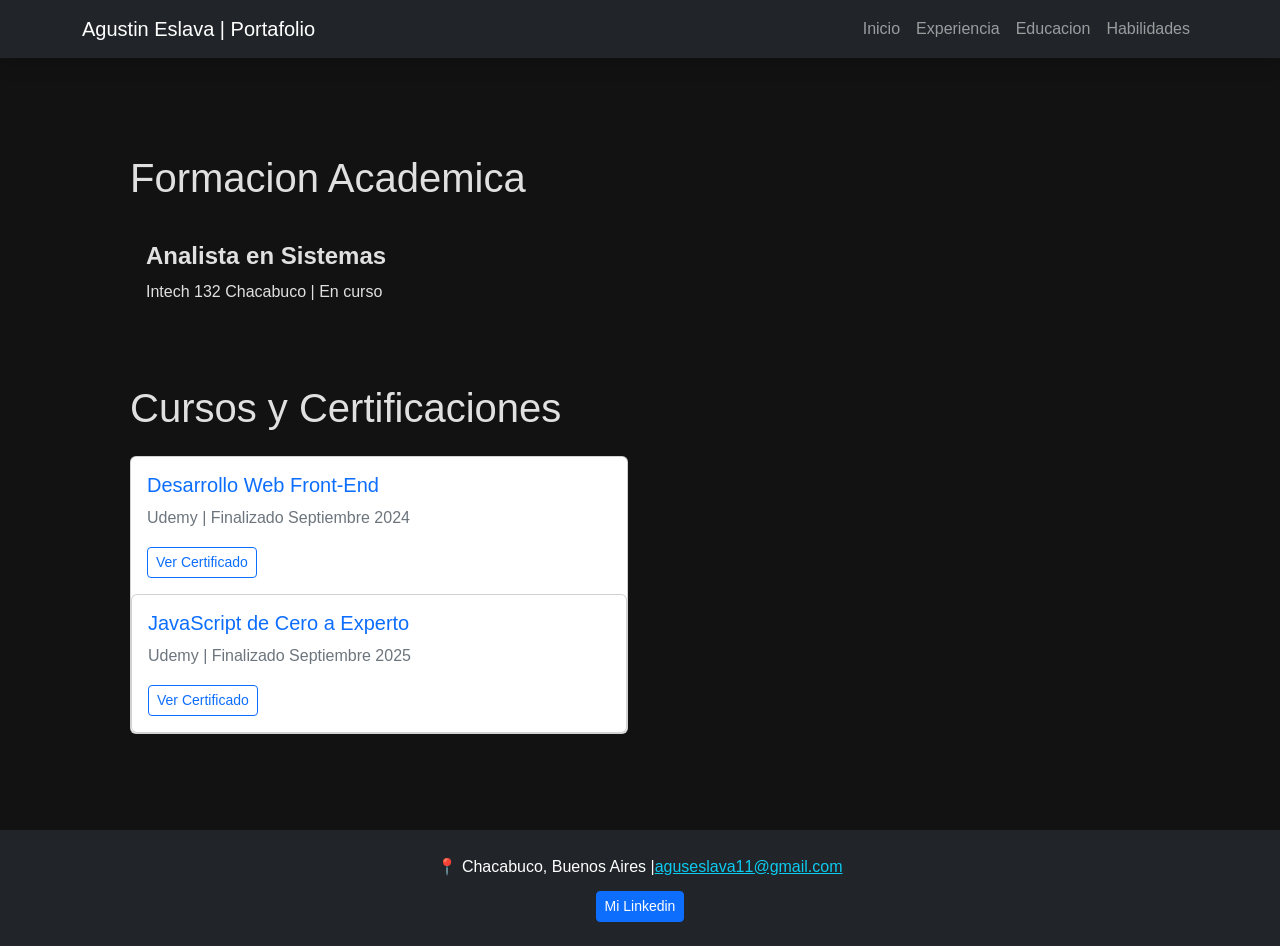
==== educacion.html @ 80c8f485 "Creacion de nuevos archivos y navbar" ====
<!DOCTYPE html>
<html lang="en">
<head>
    <meta charset="UTF-8">
    <meta name="viewport" content="width=device-width, initial-scale=1.0">
    <title>Educacion | Agustin Eslava</title>
    <link href="https://cdn.jsdelivr.net/npm/bootstrap@5.3.0/dist/css/bootstrap.min.css" rel="stylesheet">
    <link rel="stylesheet" href="style.css">

</head>
<body>
     <nav class="navbar navbar-expand-lg navbar-dark bg-dark sticky-top shadow">
        <div class="container">
            <a class="navbar-brand" fw-bold href="index.html">Agustin Eslava | Portafolio</a>
            <button class="navbar-toggler" type="button" data-bs-toggle="collapse" data-bs-target="#navbarNav">
                <span class="navbar-toggler-icon"></span>
            </button>

            <div class="collapse navbar-collapse" id="navbarNav">
                <ul class="navbar-nav ms-auto">
                    <li class="nav-item"><a class="nav-link" href="index.html">Inicio</a></li>
                    <li class="nav-item"><a class="nav-link" href="experiencia.html">Experiencia</a></li>
                    <li class="nav-item"><a class="nav-link" href="educacion.html">Educacion</a></li>
                    <li class="nav-item"><a class="nav-link" href="habilidades.html">Habilidades</a></li>
                </ul>
            </div>
        </div>
    </nav>

    <div class="container my-5">
        <section class="p-5">
                    <h2 class="display-6 mb-4">Formacion Academica</h2>
                        <div class="educacion-item mb-5 p-3 rounden-3">
                            <h3 class="h4 fw-bold">Analista en Sistemas</h3> 
                            <p>Intech 132 Chacabuco | <span class="estado-cursada">En curso</span></p>
                        </div>

                        <h2 class="display-6 mb-4">Cursos y Certificaciones</h2>
                        <div class="row g-4">
                            <div class="col-md-6">
                                <div class="card h-100"><div class="card-body">
                                <h5 class="card-title text-primary">Desarrollo Web Front-End</h5>
                                <p class="card-text text-secondary">Udemy | Finalizado Septiembre 2024</p>
                                <a href="https://www.udemy.com/certificate/UC-b2381cbc-3cc8-4014-b158-303fa6708ece/" class="btn btn-sm btn-outline-primary" target="_blank" rel="noopener">Ver Certificado</a>
                            </div>
                         <div class="card h-100"><div class="card-body">
                                <h5 class="card-title text-primary">JavaScript de Cero a Experto</h5>
                                <p class="card-text text-secondary">Udemy | Finalizado Septiembre 2025</p>
                                <a href="https://www.udemy.com/certificate/UC-1a5c8558-ef1d-42f9-90ba-e4e92c94efa2/" class="btn btn-sm btn-outline-primary" target="_blank" rel="noopener">Ver Certificado</a>
                            </div>
                        </div>
        </section>
    </div>
<footer class="bg-dark text-white text-center py-4 mt-5">
    <p class="mb-1">📍 Chacabuco, Buenos Aires |<a href="maito:aguseslava11@gmail.com" class="text-info">aguseslava11@gmail.com</a> </p>
    <p class="mb-0">
        <a href="https://www.linkedin.com/in/agustin-eslava-4a9761300/" class="btn btn-primary btn-sm mt-2"> Mi Linkedin</a>
    </p>
</footer>

<script src="https://cdn.jsdelivr.net/npm/bootstrap@5.3.0/dist/js/bootstrap.bundle.min.js"></script>
</body>
</html>
---- style.css ----
:root{
    --primary: #00a8ff;
    --bg-dark: #121212;
    --card-bg: #1e1e1e;
    --text-color: #e0e0e0;
}

body{
  font-family: 'Segoe UI', sans-serif;
  background-color: var(--bg-dark);
  color: var(--text-color);
  margin: 0;
  line-height: 1.6;
}

header{
    background: linear-gradient(to right, #1a2a6c, #000000);
    color: white;
    text-align: center;
    padding: 50px 20px;
    border-bottom: 2px solid var(--primary);
}
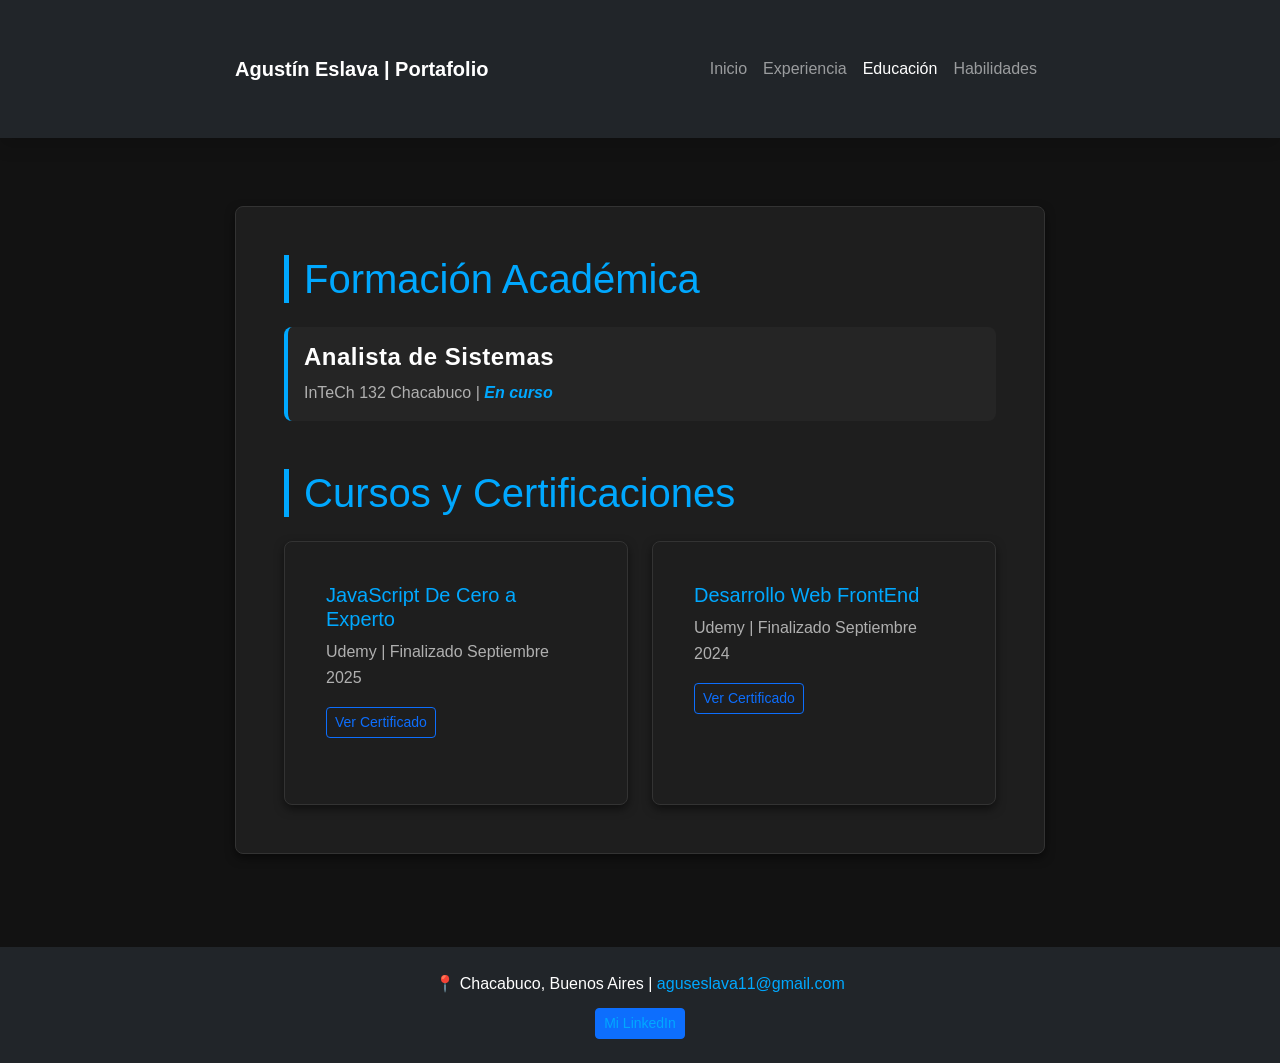
==== commit cf6f8340: "Modificacion CSS" ====
--- a/educacion.html
+++ b/educacion.html
@@ -1,26 +1,25 @@
 <!DOCTYPE html>
-<html lang="en">
+<html lang="es">
 <head>
     <meta charset="UTF-8">
     <meta name="viewport" content="width=device-width, initial-scale=1.0">
-    <title>Educacion | Agustin Eslava</title>
+    <title>Educación | Agustín Eslava</title>
     <link href="https://cdn.jsdelivr.net/npm/bootstrap@5.3.0/dist/css/bootstrap.min.css" rel="stylesheet">
     <link rel="stylesheet" href="style.css">
-
 </head>
 <body>
-     <nav class="navbar navbar-expand-lg navbar-dark bg-dark sticky-top shadow">
+
+    <nav class="navbar navbar-expand-lg navbar-dark bg-dark sticky-top shadow">
         <div class="container">
-            <a class="navbar-brand" fw-bold href="index.html">Agustin Eslava | Portafolio</a>
+            <a class="navbar-brand fw-bold" href="index.html">Agustín Eslava | Portafolio</a>
             <button class="navbar-toggler" type="button" data-bs-toggle="collapse" data-bs-target="#navbarNav">
                 <span class="navbar-toggler-icon"></span>
             </button>
-
             <div class="collapse navbar-collapse" id="navbarNav">
                 <ul class="navbar-nav ms-auto">
                     <li class="nav-item"><a class="nav-link" href="index.html">Inicio</a></li>
                     <li class="nav-item"><a class="nav-link" href="experiencia.html">Experiencia</a></li>
-                    <li class="nav-item"><a class="nav-link" href="educacion.html">Educacion</a></li>
+                    <li class="nav-item"><a class="nav-link active" href="educacion.html">Educación</a></li>
                     <li class="nav-item"><a class="nav-link" href="habilidades.html">Habilidades</a></li>
                 </ul>
             </div>
@@ -28,36 +27,46 @@
     </nav>
 
     <div class="container my-5">
-        <section class="p-5">
-                    <h2 class="display-6 mb-4">Formacion Academica</h2>
-                        <div class="educacion-item mb-5 p-3 rounden-3">
-                            <h3 class="h4 fw-bold">Analista en Sistemas</h3> 
-                            <p>Intech 132 Chacabuco | <span class="estado-cursada">En curso</span></p>
+    <section class="p-5">
+        <h2 class="display-6 mb-4">Formación Académica</h2>
+        
+        <div class="educacion-item mb-5 p-3 rounded-3">
+            <h3 class="h4 fw-bold">Analista de Sistemas</h3>
+            <p>InTeCh 132 Chacabuco | <span class="estado-cursada">En curso</span></p> 
+        </div>
+
+            <h2 class="display-6 mb-4">Cursos y Certificaciones</h2>
+            <div class="row g-4">
+                <div class="col-md-6">
+                    <div class="card h-100"> <div class="card-body">
+                            <h5 class="card-title text-primary">JavaScript De Cero a Experto</h5>
+                            <p class="card-text text-secondary">Udemy | Finalizado Septiembre 2025</p> 
+                            <a href="https://www.udemy.com/certificate/UC-1a5c8558-ef1d-42f9-90ba-e4e92c94efa2/" class="btn btn-outline-primary btn-sm" target="_blank" rel="noopener">Ver Certificado</a> 
                         </div>
-
-                        <h2 class="display-6 mb-4">Cursos y Certificaciones</h2>
-                        <div class="row g-4">
-                            <div class="col-md-6">
-                                <div class="card h-100"><div class="card-body">
-                                <h5 class="card-title text-primary">Desarrollo Web Front-End</h5>
-                                <p class="card-text text-secondary">Udemy | Finalizado Septiembre 2024</p>
-                                <a href="https://www.udemy.com/certificate/UC-b2381cbc-3cc8-4014-b158-303fa6708ece/" class="btn btn-sm btn-outline-primary" target="_blank" rel="noopener">Ver Certificado</a>
-                            </div>
-                         <div class="card h-100"><div class="card-body">
-                                <h5 class="card-title text-primary">JavaScript de Cero a Experto</h5>
-                                <p class="card-text text-secondary">Udemy | Finalizado Septiembre 2025</p>
-                                <a href="https://www.udemy.com/certificate/UC-1a5c8558-ef1d-42f9-90ba-e4e92c94efa2/" class="btn btn-sm btn-outline-primary" target="_blank" rel="noopener">Ver Certificado</a>
-                            </div>
+                    </div>
+                </div>
+                <div class="col-md-6">
+                    <div class="card h-100">
+                        <div class="card-body">
+                            <h5 class="card-title text-primary">Desarrollo Web FrontEnd</h5>
+                            <p class="card-text text-secondary">Udemy | Finalizado Septiembre 2024</p>
+                            <a href="https://www.udemy.com/certificate/UC-b2381cbc-3cc8-4014-b158-303fa6708ece/" class="btn btn-outline-primary btn-sm" target="_blank" rel="noopener">Ver Certificado</a> 
                         </div>
+                    </div>
+                </div>
+            </div>
         </section>
     </div>
-<footer class="bg-dark text-white text-center py-4 mt-5">
-    <p class="mb-1">📍 Chacabuco, Buenos Aires |<a href="maito:aguseslava11@gmail.com" class="text-info">aguseslava11@gmail.com</a> </p>
-    <p class="mb-0">
-        <a href="https://www.linkedin.com/in/agustin-eslava-4a9761300/" class="btn btn-primary btn-sm mt-2"> Mi Linkedin</a>
-    </p>
-</footer>
 
-<script src="https://cdn.jsdelivr.net/npm/bootstrap@5.3.0/dist/js/bootstrap.bundle.min.js"></script>
+    <footer class="bg-dark text-white text-center py-4 mt-5">
+        <p class="mb-1">📍 Chacabuco, Buenos Aires |  <a href="mailto:aguseslava11@gmail.com">aguseslava11@gmail.com</a> </p>
+        <p class="mb-0">
+            <a href="https://www.linkedin.com/in/agustin-eslava-4a9761300/" target="_blank" rel="noopener" class="btn btn-primary btn-sm mt-2">
+                Mi LinkedIn 
+            </a>
+        </p>
+    </footer>
+
+    <script src="https://cdn.jsdelivr.net/npm/bootstrap@5.3.0/dist/js/bootstrap.bundle.min.js"></script>
 </body>
 </html>
--- a/style.css
+++ b/style.css
@@ -1,22 +1,172 @@
-:root{
-    --primary: #00a8ff;
-    --bg-dark: #121212;
-    --card-bg: #1e1e1e;
-    --text-color: #e0e0e0;
+:root {
+    --primary: #00a8ff;       /* El azul brillante para los bordes y títulos */
+    --bg-dark: #121212;      /* Fondo principal oscuro */
+    --card-bg: #1e1e1e;      /* Fondo de las secciones */
+    --text-color: #e0e0e0;   /* Texto claro */
 }
 
-body{
-  font-family: 'Segoe UI', sans-serif;
-  background-color: var(--bg-dark);
-  color: var(--text-color);
-  margin: 0;
-  line-height: 1.6;
+body {
+    font-family: 'Segoe UI', sans-serif;
+    background-color: var(--bg-dark) !important;
+    color: var(--text-color) !important;
+    margin: 0;
+    line-height: 1.6;
 }
 
-header{
-    background: linear-gradient(to right, #1a2a6c, #000000);
-    color: white;
+header {
+    background: linear-gradient(to right, #1a2a6c, #000000) !important;
+    color: white !important;
     text-align: center;
     padding: 50px 20px;
     border-bottom: 2px solid var(--primary);
+}
+
+.container {
+    max-width: 850px;
+    margin: 20px auto;
+    padding: 20px;
+    
+}
+
+section, .card {
+    background-color: var(--card-bg) !important;
+    padding: 25px;
+    margin-bottom: 25px;
+    border-radius: 8px;
+    box-shadow: 0 4px 10px rgba(0,0,0,0.5) !important;
+    border: 1px solid #333 !important; /* Borde sutil para separar del fondo */
+}
+
+/* Este es el cambio que pediste para el costado del recuadro */
+h2 {
+    color: var(--primary) !important;
+    border-left: 5px solid var(--primary) !important; /* La barra lateral azul */
+    padding-left: 15px;
+    margin-top: 0;
+}
+
+/* Esto asegura que las cajas de habilidades usen el flexbox que definiste */
+.skills-grid {
+    display: flex;
+    flex-wrap: wrap;
+    gap: 15px;
+}
+
+/* Estilo para habilidades blandas (con borde en vez de fondo sólido) */
+/* Estilo de los recuadros de colores (Técnicas) */
+.skills-grid span {
+    background-color: var(--primary) !important; /* El azul brillante que definiste */
+    color: #000000 !important; /* Texto negro para que resalte sobre el azul */
+    padding: 10px 20px;
+    border-radius: 6px;
+    font-weight: bold;
+    font-size: 0.95rem;
+    display: inline-block;
+    transition: transform 0.2s; /* Efecto visual al pasar el mouse */
+}
+
+/* Estilo específico para las Habilidades Blandas (Solo borde, sin fondo sólido) */
+.skills-grid span.soft-skill {
+    background-color: transparent !important;
+    color: var(--primary) !important;
+    border: 2px solid var(--primary) !important;
+}
+
+/* Mejora para los títulos secundarios */
+/* Color para los subtítulos (Programación, Soporte, etc) */
+.text-secondary {
+    color: #a0a0a0 !important;
+    font-weight: 300;
+}
+
+/* Estilo para la lista de experiencia */
+.experience-list {
+    list-style: none;
+    padding-left: 0;
+}
+
+.experience-list li {
+    background-color: rgba(255, 255, 255, 0.05); /* Un fondo muy sutil para cada ítem */
+    margin-bottom: 10px;
+    padding: 12px 15px;
+    border-radius: 6px;
+    border-left: 3px solid var(--primary); /* Una línea azul a la izquierda */
+    color: var(--text-color);
+}
+
+.experience-list li span {
+    margin-right: 10px;
+}
+
+/* Para que los títulos de las empresas resalten */
+h3.fw-bold {
+    letter-spacing: 0.5px;
+}
+
+.educacion-item {
+    background: rgba(255, 255, 255, 0.03) !important; /* El fondo sutil que tenías */
+    border-left: 4px solid var(--primary); /* Un detalle visual para resaltar */
+}
+
+.educacion-item h3 {
+    color: #ffffff !important; /* Forzamos el blanco para el título */
+}
+
+.educacion-item p {
+    color: #b0b0b0 !important; /* El gris secundario */
+    margin-bottom: 0;
+}
+
+/* El texto "En curso" */
+.estado-cursada {
+    color: var(--primary) !important;
+    font-weight: bold;
+    font-style: italic;
+}
+
+/* Estilo para los títulos de las Cards de certificación */
+.card-title {
+    color: var(--primary) !important;
+}
+
+.card-text {
+    color: #b0b0b0 !important;
+}
+
+footer {
+    text-align: center;
+    padding: 30px;
+    background: #000000 !important;
+    color: white;
+}
+
+footer a {
+    color: var(--primary) !important;
+    text-decoration: none;
+}
+
+/* Suavizar el scroll al usar la Navbar */
+html {
+    scroll-behavior: smooth;
+}
+ 
+.btn-descarga {
+    display: inline-block;
+    padding: 12px 25px;
+    background-color: transparent;
+    color: var(--primary) !important;
+    border: 2px solid var(--primary);
+    border-radius: 30px; /* Bordes redondeados modernos */
+    text-decoration: none;
+    font-weight: bold;
+    transition: all 0.3s ease;
+    text-transform: uppercase;
+    letter-spacing: 1px;
+}
+
+.btn-descarga:hover {
+    background-color: var(--primary);
+    color: #121212 !important; /* El texto se vuelve oscuro al pasar el mouse */
+    box-shadow: 0 0 20px rgba(0, 168, 255, 0.4); /* Efecto de brillo azul */
+    transform: scale(1.05); /* Se agranda apenas un poquito */
 }
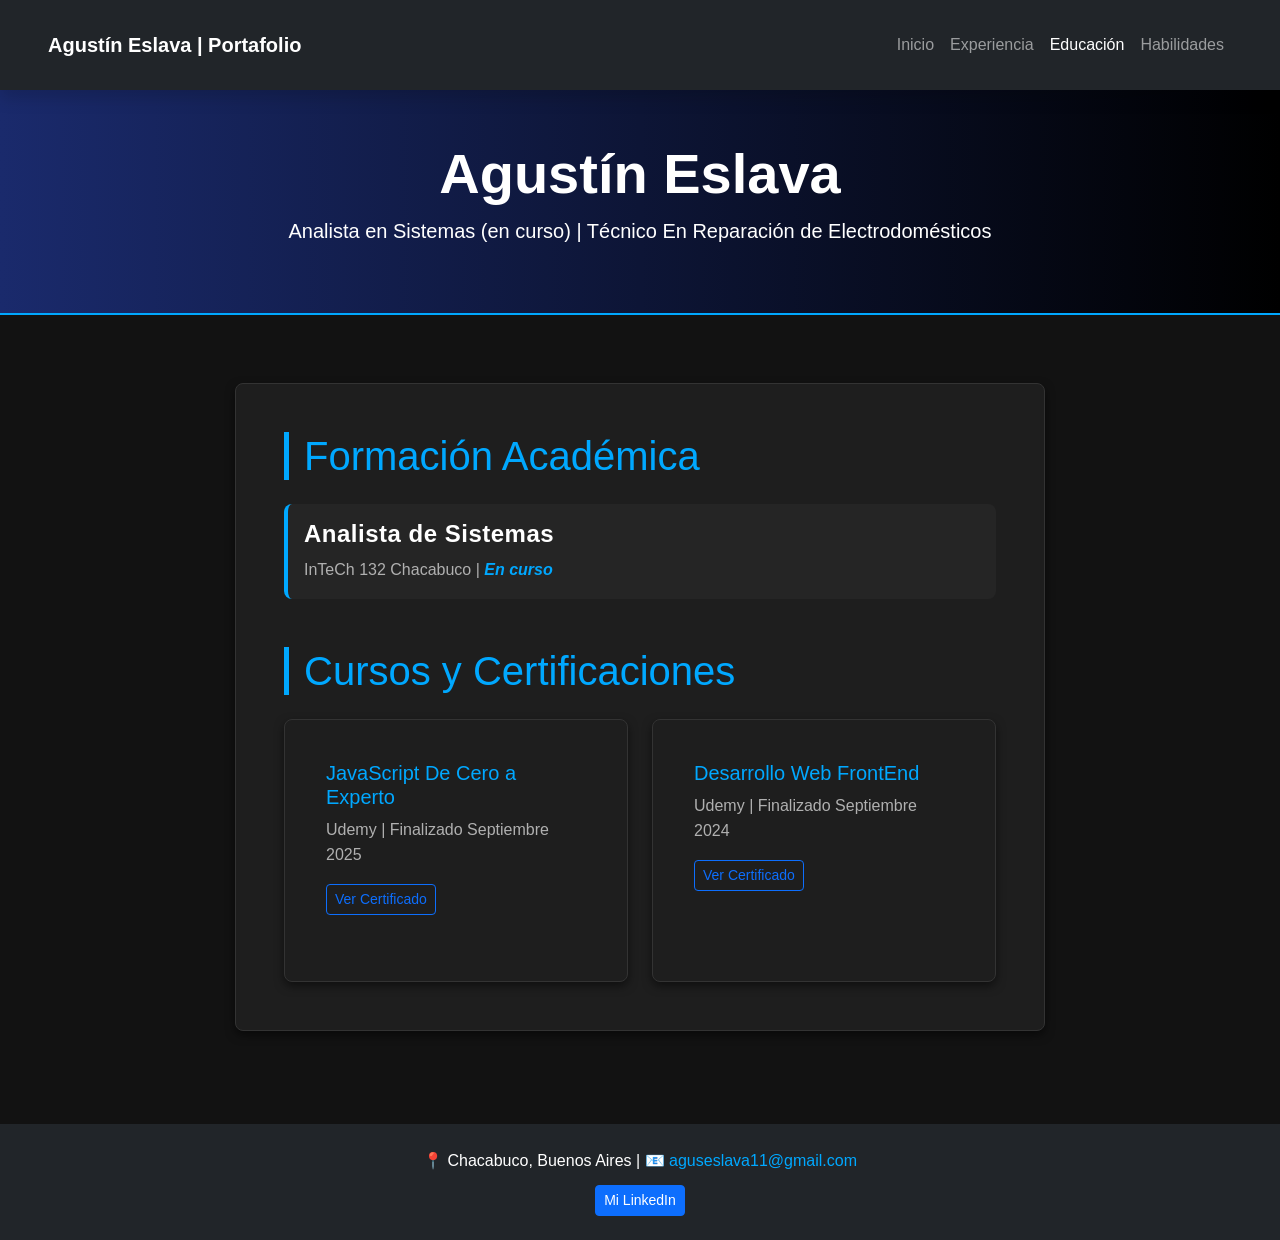
==== commit daf60abd: "Merge pull request #1 from agustineslava/developer Developer" ====
--- a/educacion.html
+++ b/educacion.html
@@ -9,8 +9,8 @@
 </head>
 <body>
 
-    <nav class="navbar navbar-expand-lg navbar-dark bg-dark sticky-top shadow">
-        <div class="container">
+    <nav class="navbar navbar-expand-lg navbar-dark bg-dark sticky-top shadow py-4">
+        <div class="container-fluid px-5">
             <a class="navbar-brand fw-bold" href="index.html">Agustín Eslava | Portafolio</a>
             <button class="navbar-toggler" type="button" data-bs-toggle="collapse" data-bs-target="#navbarNav">
                 <span class="navbar-toggler-icon"></span>
@@ -25,6 +25,11 @@
             </div>
         </div>
     </nav>
+
+    <header>
+        <h1 class="display-4 fw-bold">Agustín Eslava</h1>
+        <p class="lead">Analista en Sistemas (en curso) | Técnico En Reparación de Electrodomésticos</p>
+    </header>
 
     <div class="container my-5">
     <section class="p-5">
@@ -59,14 +64,13 @@
     </div>
 
     <footer class="bg-dark text-white text-center py-4 mt-5">
-        <p class="mb-1">📍 Chacabuco, Buenos Aires |  <a href="mailto:aguseslava11@gmail.com">aguseslava11@gmail.com</a> </p>
+        <p class="mb-1">📍 Chacabuco, Buenos Aires | <a href="mailto:aguseslava11@gmail.com"> 📧 aguseslava11@gmail.com</a> </p>
         <p class="mb-0">
-            <a href="https://www.linkedin.com/in/agustin-eslava-4a9761300/" target="_blank" rel="noopener" class="btn btn-primary btn-sm mt-2">
+            <a href="https://www.linkedin.com/in/agustin-eslava-4a9761300/" target="_blank" rel="noopener" class="btn btn-primary btn-sm mt-2 text-white">
                 Mi LinkedIn 
             </a>
         </p>
     </footer>
-
     <script src="https://cdn.jsdelivr.net/npm/bootstrap@5.3.0/dist/js/bootstrap.bundle.min.js"></script>
 </body>
 </html>
--- a/style.css
+++ b/style.css
@@ -37,7 +37,6 @@
     border: 1px solid #333 !important; /* Borde sutil para separar del fondo */
 }
 
-/* Este es el cambio que pediste para el costado del recuadro */
 h2 {
     color: var(--primary) !important;
     border-left: 5px solid var(--primary) !important; /* La barra lateral azul */
@@ -45,7 +44,6 @@
     margin-top: 0;
 }
 
-/* Esto asegura que las cajas de habilidades usen el flexbox que definiste */
 .skills-grid {
     display: flex;
     flex-wrap: wrap;
@@ -55,7 +53,7 @@
 /* Estilo para habilidades blandas (con borde en vez de fondo sólido) */
 /* Estilo de los recuadros de colores (Técnicas) */
 .skills-grid span {
-    background-color: var(--primary) !important; /* El azul brillante que definiste */
+    background-color: var(--primary) !important; /* El azul brillante */
     color: #000000 !important; /* Texto negro para que resalte sobre el azul */
     padding: 10px 20px;
     border-radius: 6px;
@@ -72,7 +70,6 @@
     border: 2px solid var(--primary) !important;
 }
 
-/* Mejora para los títulos secundarios */
 /* Color para los subtítulos (Programación, Soporte, etc) */
 .text-secondary {
     color: #a0a0a0 !important;
@@ -86,7 +83,7 @@
 }
 
 .experience-list li {
-    background-color: rgba(255, 255, 255, 0.05); /* Un fondo muy sutil para cada ítem */
+    background-color: rgba(255, 255, 255, 0.05); /* Un fondo para cada ítem */
     margin-bottom: 10px;
     padding: 12px 15px;
     border-radius: 6px;
@@ -104,7 +101,7 @@
 }
 
 .educacion-item {
-    background: rgba(255, 255, 255, 0.03) !important; /* El fondo sutil que tenías */
+    background: rgba(255, 255, 255, 0.03) !important; /* El fondo  */
     border-left: 4px solid var(--primary); /* Un detalle visual para resaltar */
 }
 
@@ -149,7 +146,7 @@
 html {
     scroll-behavior: smooth;
 }
- 
+
 .btn-descarga {
     display: inline-block;
     padding: 12px 25px;
@@ -166,7 +163,48 @@
 
 .btn-descarga:hover {
     background-color: var(--primary);
-    color: #121212 !important; /* El texto se vuelve oscuro al pasar el mouse */
+    color: #121212 !important; /* El texto se pone oscuro al pasar el mouse */
     box-shadow: 0 0 20px rgba(0, 168, 255, 0.4); /* Efecto de brillo azul */
-    transform: scale(1.05); /* Se agranda apenas un poquito */
+    transform: scale(1.05); /* Se agranda  un poquito */
+}
+
+.icon-skill {
+    width: 24px;         /* Tamaño del icono */
+    height: 24px;        /* Mantiene la proporción */
+    object-fit: contain; /* Asegura que la imagen no se deforme */
+    margin-right: 8px;   /* Espacio entre el icono y el texto */
+    vertical-align: middle; /* Alinea el icono al centro del texto */
+    filter: drop-shadow(0 0 2px rgba(0,0,0,0.5)); /* Les da un poquito de profundidad */
+    transition: transform 0.3s ease;
+}
+
+/* Efecto hover: el icono resalta cuando pasa el mouse por el span */
+.skills-grid span:hover .icon-skill {
+    transform: scale(1.4) rotate(-5deg);
+}
+
+/*  Efecto pasar el mouse por el botón de LinkedIn */
+.btn-primary:hover {
+    background-color: #ffffff !important; /* El fondo  blanco */
+    color: var(--primary) !important;      /* El texto  azul */
+    border-color: #ffffff !important;
+}
+
+/* Estilo base para el enlace de Instagram en el título */
+.btn-instagram {
+    color: white; /* Color inicial blanco */
+    text-decoration: none;
+    padding: 5px 15px;
+    border: 2px solid transparent; /*  espacio para el borde */
+    border-radius: 6px;
+    transition: all 0.3s ease;
+    display: inline-block;
+}
+
+/* Efecto Hover  */
+.btn-instagram:hover {
+    background-color: #ffffff !important; /* Fondo blanco */
+    color: var(--primary) !important;      /* Texto azul brillante */
+    border-color: #ffffff !important;    /* Borde blanco */
+    transform: translateY(-2px);         /* Pequeño salto hacia arriba */
 }
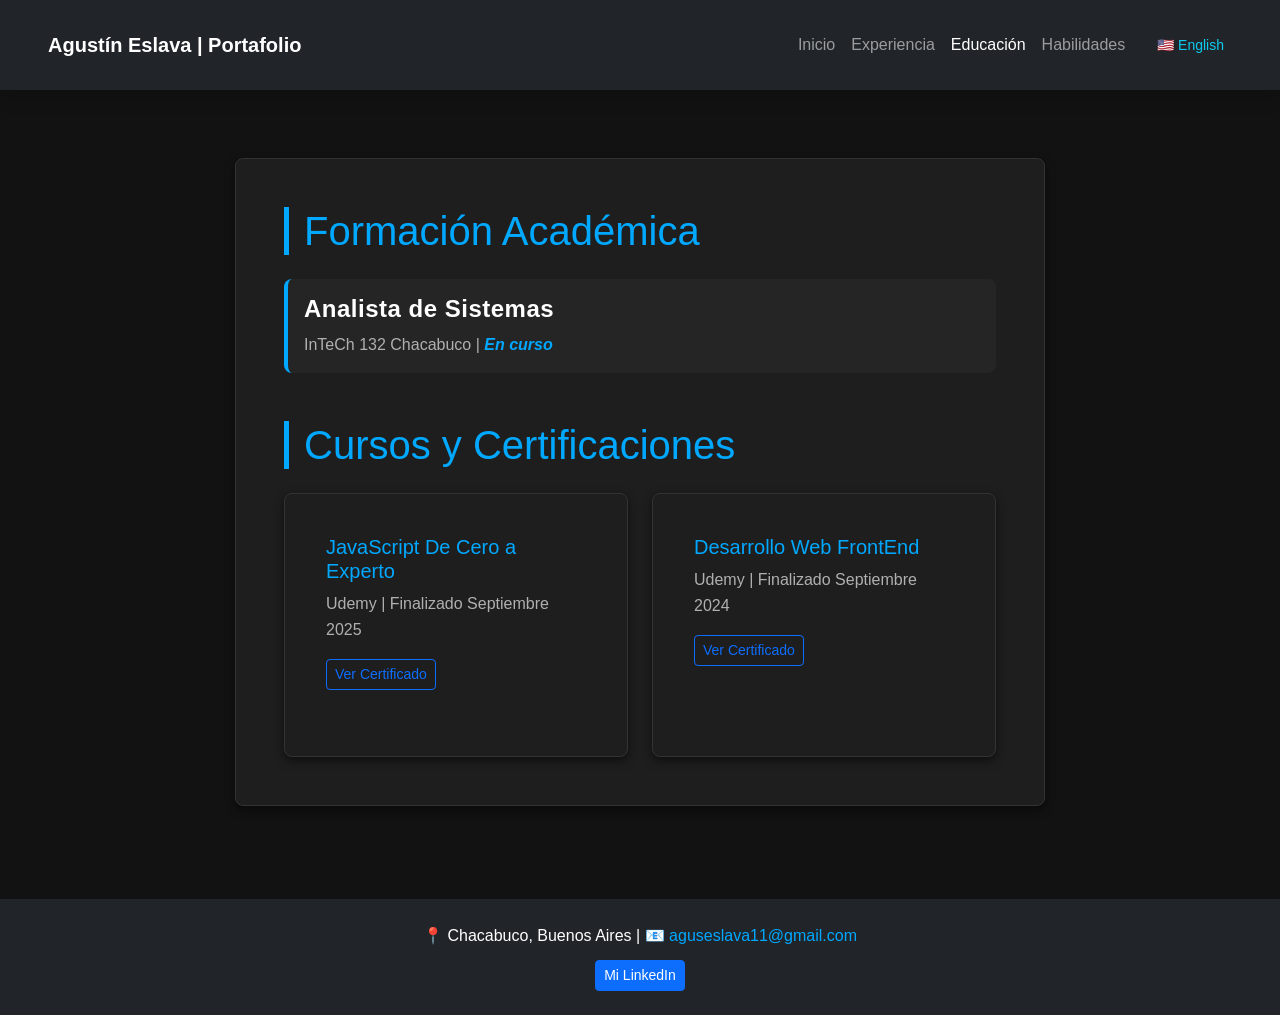
==== commit 616c1bf6: "Update educacion.html se agrego boton idioma a edu" ====
--- a/educacion.html
+++ b/educacion.html
@@ -16,37 +16,36 @@
                 <span class="navbar-toggler-icon"></span>
             </button>
             <div class="collapse navbar-collapse" id="navbarNav">
-                <ul class="navbar-nav ms-auto">
-                    <li class="nav-item"><a class="nav-link" href="index.html">Inicio</a></li>
-                    <li class="nav-item"><a class="nav-link" href="experiencia.html">Experiencia</a></li>
-                    <li class="nav-item"><a class="nav-link active" href="educacion.html">Educación</a></li>
-                    <li class="nav-item"><a class="nav-link" href="habilidades.html">Habilidades</a></li>
+                <ul class="navbar-nav ms-auto align-items-center">
+                    <li class="nav-item"><a class="nav-link" href="index.html" data-section="nav" data-value="inicio">Inicio</a></li>
+                    <li class="nav-item"><a class="nav-link" href="experiencia.html" data-section="nav" data-value="experiencia">Experiencia</a></li>
+                    <li class="nav-item"><a class="nav-link active" href="educacion.html" data-section="nav" data-value="educacion">Educación</a></li>
+                    <li class="nav-item"><a class="nav-link" href="habilidades.html" data-section="nav" data-value="habilidades">Habilidades</a></li>
+                    <li class="nav-item ms-lg-3">
+                        <button id="btn-idioma" class="btn btn-outline-info btn-sm border-0">🇺🇸 English</button>
+                    </li>
                 </ul>
             </div>
         </div>
     </nav>
 
-    <header>
-        <h1 class="display-4 fw-bold">Agustín Eslava</h1>
-        <p class="lead">Analista en Sistemas (en curso) | Técnico En Reparación de Electrodomésticos</p>
-    </header>
+    <div class="container my-5">
+        <section class="p-5">
+            <h2 class="display-6 mb-4" data-section="edu" data-value="titulo-acad">Formación Académica</h2>
+            
+            <div class="educacion-item mb-5 p-3 rounded-3">
+                <h3 class="h4 fw-bold" data-section="edu" data-value="carrera">Analista de Sistemas</h3>
+                <p>InTeCh 132 Chacabuco | <span class="estado-cursada" data-section="edu" data-value="estado">En curso</span></p> 
+            </div>
 
-    <div class="container my-5">
-    <section class="p-5">
-        <h2 class="display-6 mb-4">Formación Académica</h2>
-        
-        <div class="educacion-item mb-5 p-3 rounded-3">
-            <h3 class="h4 fw-bold">Analista de Sistemas</h3>
-            <p>InTeCh 132 Chacabuco | <span class="estado-cursada">En curso</span></p> 
-        </div>
-
-            <h2 class="display-6 mb-4">Cursos y Certificaciones</h2>
+            <h2 class="display-6 mb-4" data-section="edu" data-value="titulo-cursos">Cursos y Certificaciones</h2>
             <div class="row g-4">
                 <div class="col-md-6">
-                    <div class="card h-100"> <div class="card-body">
+                    <div class="card h-100"> 
+                        <div class="card-body">
                             <h5 class="card-title text-primary">JavaScript De Cero a Experto</h5>
-                            <p class="card-text text-secondary">Udemy | Finalizado Septiembre 2025</p> 
-                            <a href="https://www.udemy.com/certificate/UC-1a5c8558-ef1d-42f9-90ba-e4e92c94efa2/" class="btn btn-outline-primary btn-sm" target="_blank" rel="noopener">Ver Certificado</a> 
+                            <p class="card-text text-secondary" data-section="edu" data-value="cert1-info">Udemy | Finalizado Septiembre 2025</p> 
+                            <a href="https://www.udemy.com/certificate/UC-1a5c8558-ef1d-42f9-90ba-e4e92c94efa2/" class="btn btn-outline-primary btn-sm" target="_blank" rel="noopener" data-section="edu" data-value="btn-cert">Ver Certificado</a> 
                         </div>
                     </div>
                 </div>
@@ -54,8 +53,8 @@
                     <div class="card h-100">
                         <div class="card-body">
                             <h5 class="card-title text-primary">Desarrollo Web FrontEnd</h5>
-                            <p class="card-text text-secondary">Udemy | Finalizado Septiembre 2024</p>
-                            <a href="https://www.udemy.com/certificate/UC-b2381cbc-3cc8-4014-b158-303fa6708ece/" class="btn btn-outline-primary btn-sm" target="_blank" rel="noopener">Ver Certificado</a> 
+                            <p class="card-text text-secondary" data-section="edu" data-value="cert2-info">Udemy | Finalizado Septiembre 2024</p>
+                            <a href="https://www.udemy.com/certificate/UC-b2381cbc-3cc8-4014-b158-303fa6708ece/" class="btn btn-outline-primary btn-sm" target="_blank" rel="noopener" data-section="edu" data-value="btn-cert">Ver Certificado</a> 
                         </div>
                     </div>
                 </div>
@@ -64,7 +63,7 @@
     </div>
 
     <footer class="bg-dark text-white text-center py-4 mt-5">
-        <p class="mb-1">📍 Chacabuco, Buenos Aires | <a href="mailto:aguseslava11@gmail.com"> 📧 aguseslava11@gmail.com</a> </p>
+        <p class="mb-1">📍 Chacabuco, Buenos Aires | 📧 <a href="mailto:aguseslava11@gmail.com"> aguseslava11@gmail.com</a> </p>
         <p class="mb-0">
             <a href="https://www.linkedin.com/in/agustin-eslava-4a9761300/" target="_blank" rel="noopener" class="btn btn-primary btn-sm mt-2 text-white">
                 Mi LinkedIn 
@@ -72,5 +71,6 @@
         </p>
     </footer>
     <script src="https://cdn.jsdelivr.net/npm/bootstrap@5.3.0/dist/js/bootstrap.bundle.min.js"></script>
+    <script src="idioma.js"></script>
 </body>
-</html>+</html>
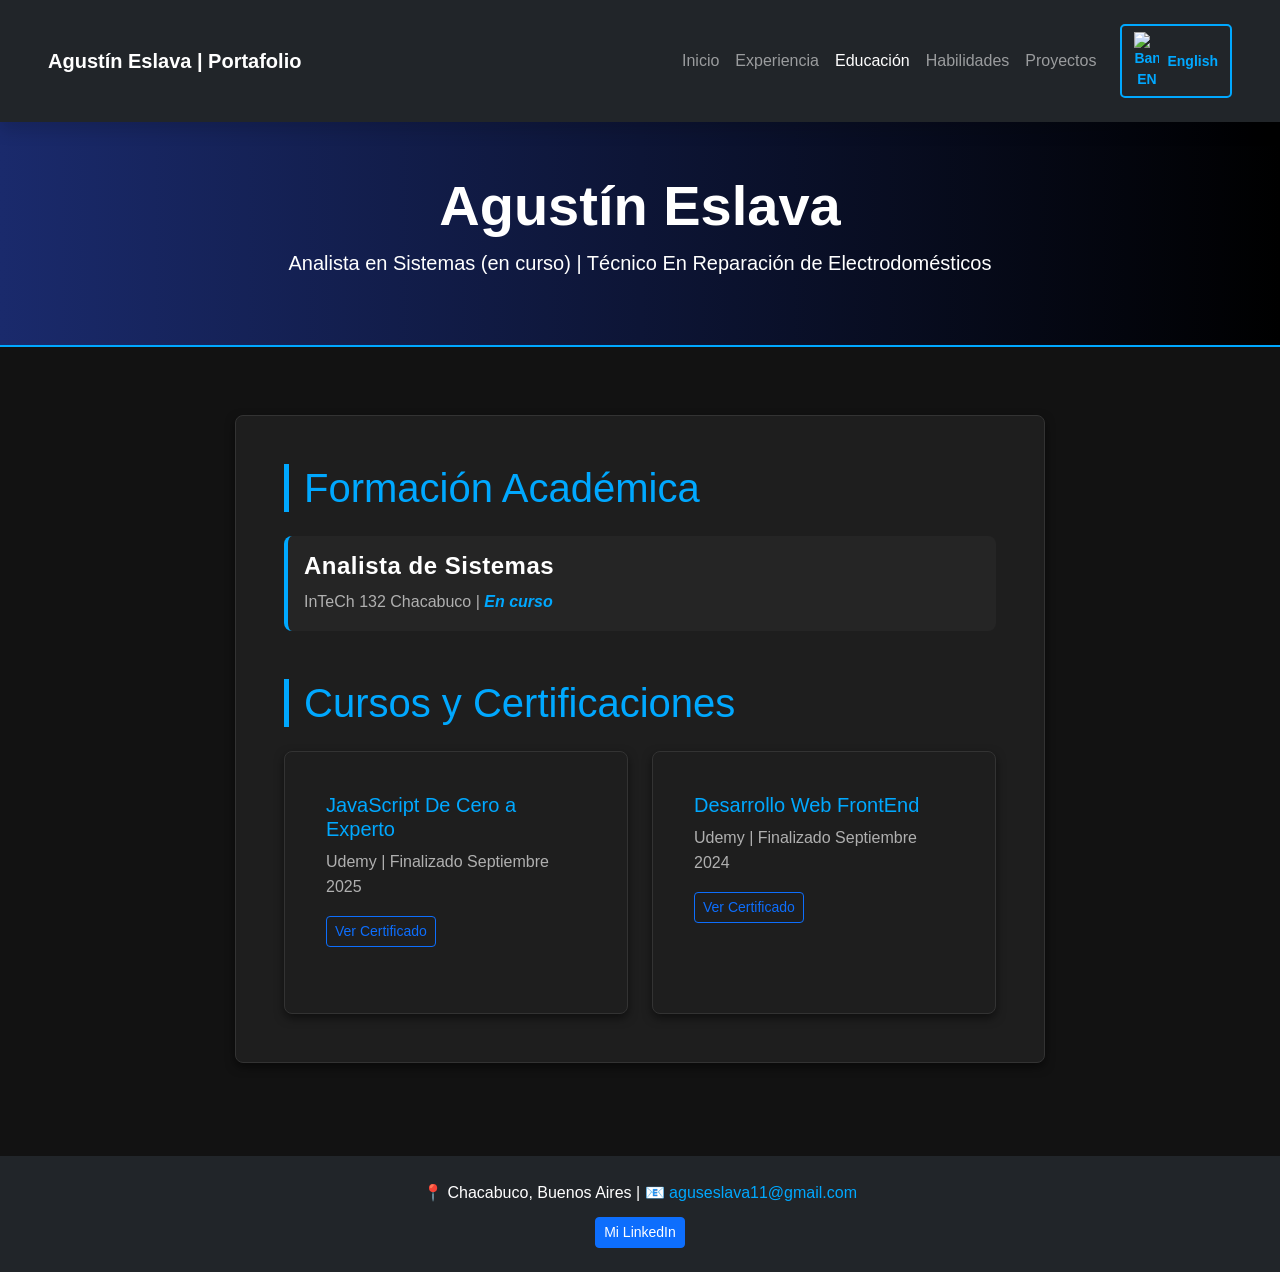
==== commit 418d5fe8: "Se agrego contenido a portafolio" ====
--- a/educacion.html
+++ b/educacion.html
@@ -21,13 +21,20 @@
                     <li class="nav-item"><a class="nav-link" href="experiencia.html" data-section="nav" data-value="experiencia">Experiencia</a></li>
                     <li class="nav-item"><a class="nav-link active" href="educacion.html" data-section="nav" data-value="educacion">Educación</a></li>
                     <li class="nav-item"><a class="nav-link" href="habilidades.html" data-section="nav" data-value="habilidades">Habilidades</a></li>
+                    <li class="nav-item"><a class="nav-link" href="proyectos.html" data-section="nav" data-value="proyectos">Proyectos</a></li>
                     <li class="nav-item ms-lg-3">
-                        <button id="btn-idioma" class="btn btn-outline-info btn-sm border-0">🇺🇸 English</button>
+                        <button id="btn-idioma" class="btn btn-outline-info btn-sm border-0 d-flex align-items-center gap-2"></button>
                     </li>
                 </ul>
             </div>
         </div>
     </nav>
+
+    <header>
+        <h1 class="display-4 fw-bold">Agustín Eslava</h1>
+        <p class="lead" data-section="header" data-value="subtitulo">Analista en Sistemas (en curso) | Técnico En Reparación de Electrodomésticos</p>
+    </header>
+
 
     <div class="container my-5">
         <section class="p-5">
--- a/style.css
+++ b/style.css
@@ -34,15 +34,17 @@
     margin-bottom: 25px;
     border-radius: 8px;
     box-shadow: 0 4px 10px rgba(0,0,0,0.5) !important;
-    border: 1px solid #333 !important; /* Borde sutil para separar del fondo */
-}
+    border: 1px solid #333 !important; 
+}
+
 
 h2 {
     color: var(--primary) !important;
-    border-left: 5px solid var(--primary) !important; /* La barra lateral azul */
+    border-left: 5px solid var(--primary) !important; 
     padding-left: 15px;
     margin-top: 0;
 }
+
 
 .skills-grid {
     display: flex;
@@ -50,31 +52,27 @@
     gap: 15px;
 }
 
-/* Estilo para habilidades blandas (con borde en vez de fondo sólido) */
+/* Estilo para habilidades blandas  */
 /* Estilo de los recuadros de colores (Técnicas) */
 .skills-grid span {
-    background-color: var(--primary) !important; /* El azul brillante */
-    color: #000000 !important; /* Texto negro para que resalte sobre el azul */
+    background-color: var(--primary) !important; 
+    color: #000000 !important; 
     padding: 10px 20px;
     border-radius: 6px;
     font-weight: bold;
     font-size: 0.95rem;
     display: inline-block;
-    transition: transform 0.2s; /* Efecto visual al pasar el mouse */
-}
-
-/* Estilo específico para las Habilidades Blandas (Solo borde, sin fondo sólido) */
+    transition: transform 0.2s; /
+}
+
+/* Estilo específico para las Habilidades Blandas ) */
 .skills-grid span.soft-skill {
     background-color: transparent !important;
     color: var(--primary) !important;
     border: 2px solid var(--primary) !important;
 }
 
-/* Color para los subtítulos (Programación, Soporte, etc) */
-.text-secondary {
-    color: #a0a0a0 !important;
-    font-weight: 300;
-}
+
 
 /* Estilo para la lista de experiencia */
 .experience-list {
@@ -83,11 +81,11 @@
 }
 
 .experience-list li {
-    background-color: rgba(255, 255, 255, 0.05); /* Un fondo para cada ítem */
+    background-color: rgba(255, 255, 255, 0.05); 
     margin-bottom: 10px;
     padding: 12px 15px;
     border-radius: 6px;
-    border-left: 3px solid var(--primary); /* Una línea azul a la izquierda */
+    border-left: 3px solid var(--primary); 
     color: var(--text-color);
 }
 
@@ -95,22 +93,22 @@
     margin-right: 10px;
 }
 
-/* Para que los títulos de las empresas resalten */
+
 h3.fw-bold {
     letter-spacing: 0.5px;
 }
 
 .educacion-item {
-    background: rgba(255, 255, 255, 0.03) !important; /* El fondo  */
-    border-left: 4px solid var(--primary); /* Un detalle visual para resaltar */
+    background: rgba(255, 255, 255, 0.03) !important; 
+    border-left: 4px solid var(--primary); 
 }
 
 .educacion-item h3 {
-    color: #ffffff !important; /* Forzamos el blanco para el título */
+    color: #ffffff !important; 
 }
 
 .educacion-item p {
-    color: #b0b0b0 !important; /* El gris secundario */
+    color: #b0b0b0 !important; 
     margin-bottom: 0;
 }
 
@@ -142,7 +140,7 @@
     text-decoration: none;
 }
 
-/* Suavizar el scroll al usar la Navbar */
+
 html {
     scroll-behavior: smooth;
 }
@@ -153,7 +151,7 @@
     background-color: transparent;
     color: var(--primary) !important;
     border: 2px solid var(--primary);
-    border-radius: 30px; /* Bordes redondeados modernos */
+    border-radius: 30px; 
     text-decoration: none;
     font-weight: bold;
     transition: all 0.3s ease;
@@ -163,31 +161,50 @@
 
 .btn-descarga:hover {
     background-color: var(--primary);
-    color: #121212 !important; /* El texto se pone oscuro al pasar el mouse */
-    box-shadow: 0 0 20px rgba(0, 168, 255, 0.4); /* Efecto de brillo azul */
-    transform: scale(1.05); /* Se agranda  un poquito */
+    color: #121212 !important; 
+    box-shadow: 0 0 20px rgba(0, 168, 255, 0.4); 
+    transform: scale(1.05); 
 }
 
 .icon-skill {
-    width: 24px;         /* Tamaño del icono */
-    height: 24px;        /* Mantiene la proporción */
-    object-fit: contain; /* Asegura que la imagen no se deforme */
-    margin-right: 8px;   /* Espacio entre el icono y el texto */
-    vertical-align: middle; /* Alinea el icono al centro del texto */
-    filter: drop-shadow(0 0 2px rgba(0,0,0,0.5)); /* Les da un poquito de profundidad */
+    width: 24px;         
+    height: 24px;        
+    object-fit: contain; 
+    margin-right: 8px;   
+    vertical-align: middle; 
+    filter: drop-shadow(0 0 2px rgba(0,0,0,0.5)); 
     transition: transform 0.3s ease;
 }
 
-/* Efecto hover: el icono resalta cuando pasa el mouse por el span */
+/* Efecto hover */
 .skills-grid span:hover .icon-skill {
     transform: scale(1.4) rotate(-5deg);
 }
 
-/*  Efecto pasar el mouse por el botón de LinkedIn */
+/*  Efecto  al pasar el mouse por el botón de LinkedIn */
 .btn-primary:hover {
-    background-color: #ffffff !important; /* El fondo  blanco */
-    color: var(--primary) !important;      /* El texto  azul */
+    background-color: #ffffff !important; 
+    color: var(--primary) !important;      
     border-color: #ffffff !important;
+}
+#btn-idioma {
+    background-color: transparent !important;
+    color: var(--primary) !important;
+    border: 2px solid var(--primary) !important;
+    border-radius: 5px; 
+    padding: 6px 12px;
+    font-weight: bold;
+    transition: all 0.3s ease;
+    display: flex;
+    align-items: center;
+    gap: 8px;
+}
+
+#btn-idioma:hover {
+    background-color: #ffffff !important; 
+    color: var(--primary) !important;      
+    border-color: #ffffff !important;
+    transform: scale(1.05);
 }
 
 /* Estilo base para el enlace de Instagram en el título */
@@ -207,4 +224,39 @@
     color: var(--primary) !important;      /* Texto azul brillante */
     border-color: #ffffff !important;    /* Borde blanco */
     transform: translateY(-2px);         /* Pequeño salto hacia arriba */
+}
+
+/* Tarjeta de proyectos*/
+.card-proyecto{
+    background-color: var(--card-bg);
+    border: 1px solid #333;
+    transition: all 0.3s ease;
+    overflow: hidden;
+}
+
+.card-proyecto:hover{
+    transform: translateY(-10px);
+    border-color:var(--primary);
+    box-shadow: 0 10px 20px rgba(0, 168, 255, 0.2);
+}
+
+.card-proyecto .card-img-top{
+    height: 180px;
+    object-fit: cover;
+}
+
+.card-proyecto .card-title{
+    color:var(--primary);
+    font-weight: bold;
+}
+
+.badge-tech{
+    background-color: rgba(0, 168, 255, 0.1);
+    color: var(--primary);
+    border-radius: 4px;
+    border: 1px solid var(--primary);
+    padding: 3px 8px;
+    font-size: 0.7rem;
+    margin-right: 5px;
+    font-weight: bold;
 }
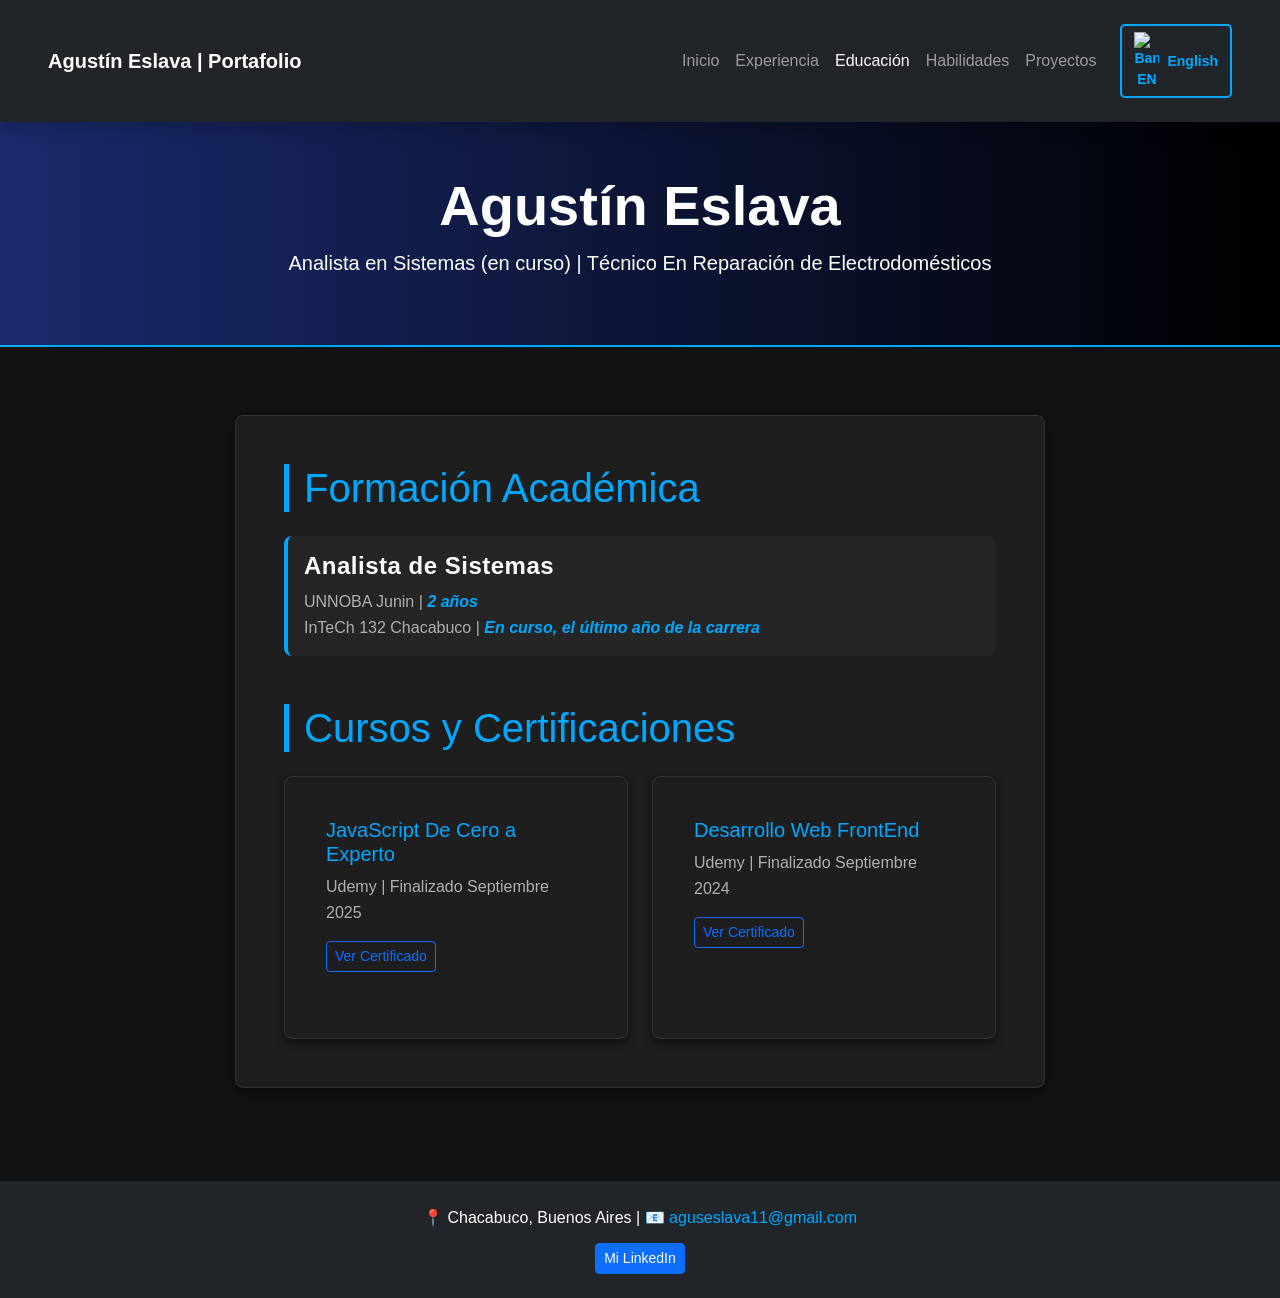
==== commit 4919f35e: "Update education details in educacion.html" ====
--- a/educacion.html
+++ b/educacion.html
@@ -11,7 +11,7 @@
 
     <nav class="navbar navbar-expand-lg navbar-dark bg-dark sticky-top shadow py-4">
         <div class="container-fluid px-5">
-            <a class="navbar-brand fw-bold" href="index.html">Agustín Eslava | Portafolio</a>
+            <a class="navbar-brand fw-bold" href="index.html" data-section="nav" data-value="brand">Agustín Eslava | Portafolio</a>
             <button class="navbar-toggler" type="button" data-bs-toggle="collapse" data-bs-target="#navbarNav">
                 <span class="navbar-toggler-icon"></span>
             </button>
@@ -42,7 +42,8 @@
             
             <div class="educacion-item mb-5 p-3 rounded-3">
                 <h3 class="h4 fw-bold" data-section="edu" data-value="carrera">Analista de Sistemas</h3>
-                <p>InTeCh 132 Chacabuco | <span class="estado-cursada" data-section="edu" data-value="estado">En curso</span></p> 
+                <p>UNNOBA Junin | <span class="estado-cursada" data-section="edu" data-value="estado_finalizado">2 años</span></p>
+                <p>InTeCh 132 Chacabuco | <span class="estado-cursada" data-section="edu" data-value="estado">En curso, ultimo año de la carrera</span></p> 
             </div>
 
             <h2 class="display-6 mb-4" data-section="edu" data-value="titulo-cursos">Cursos y Certificaciones</h2>
